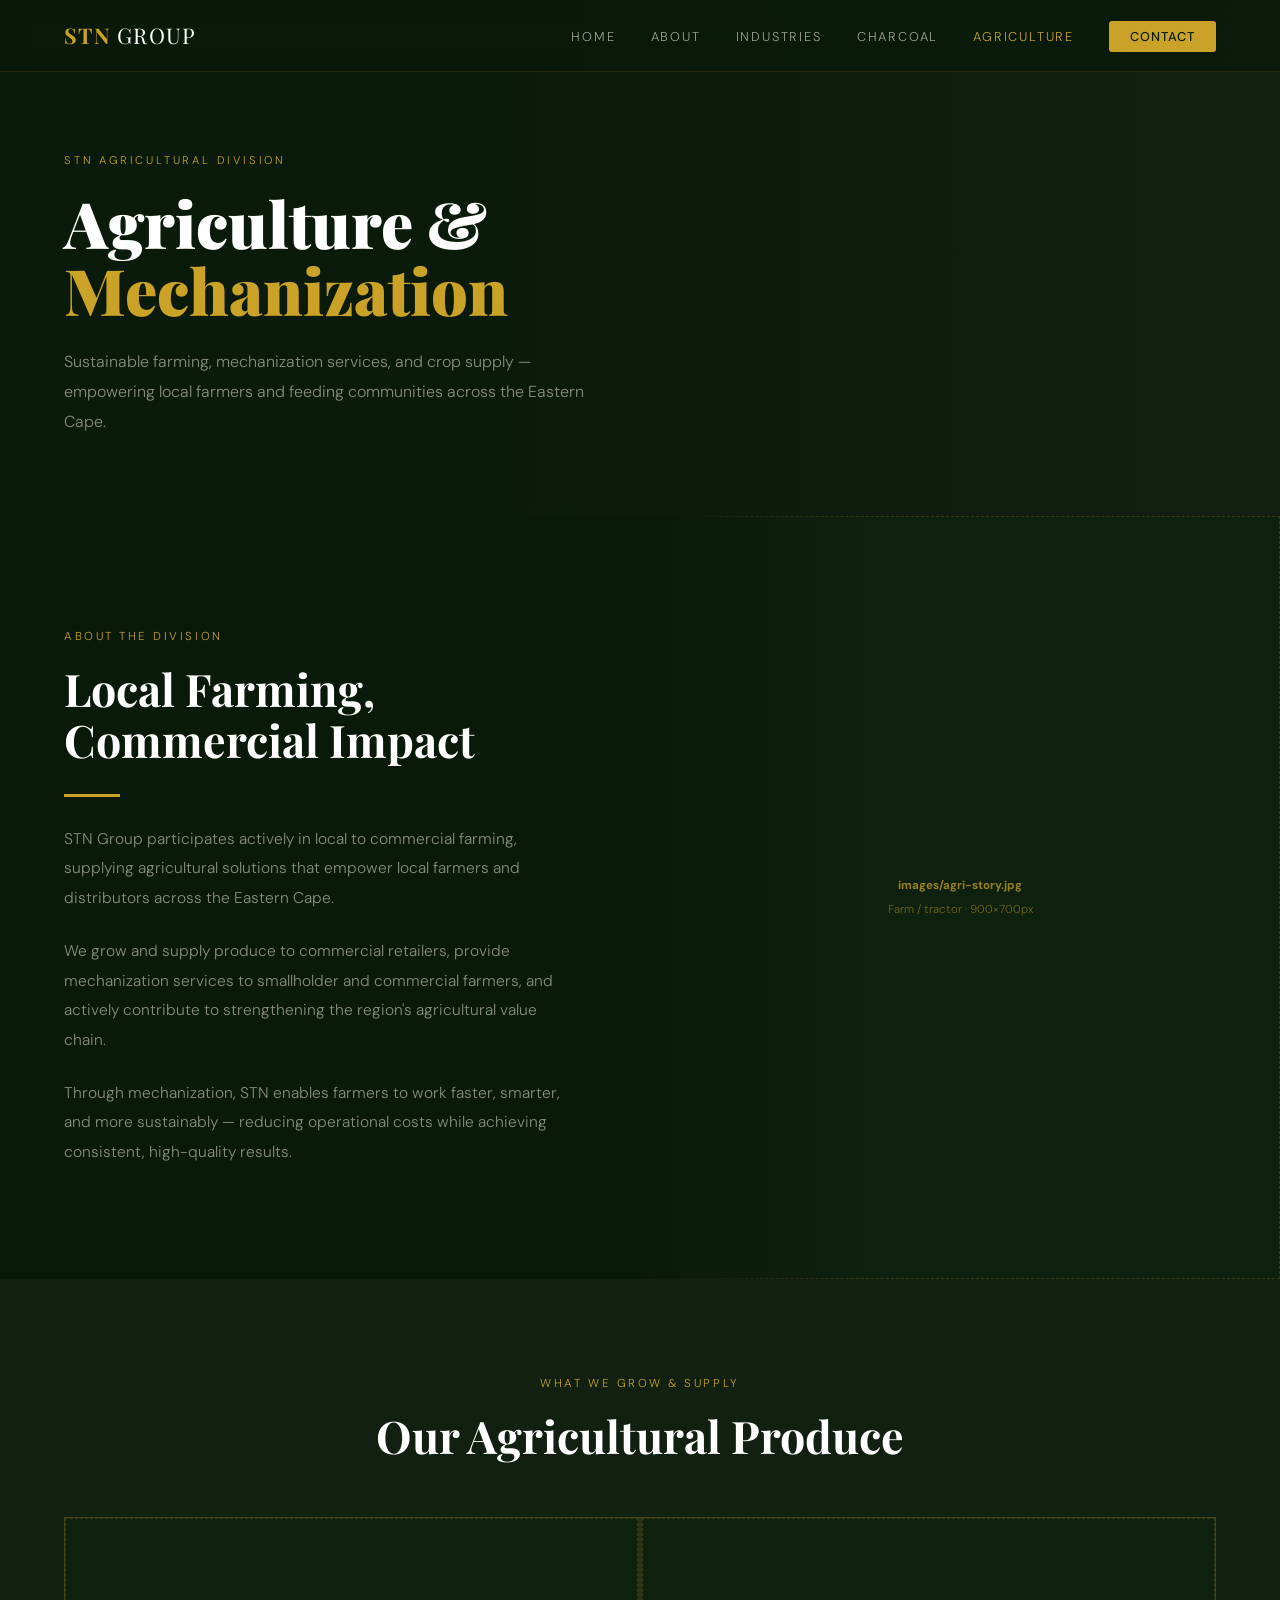
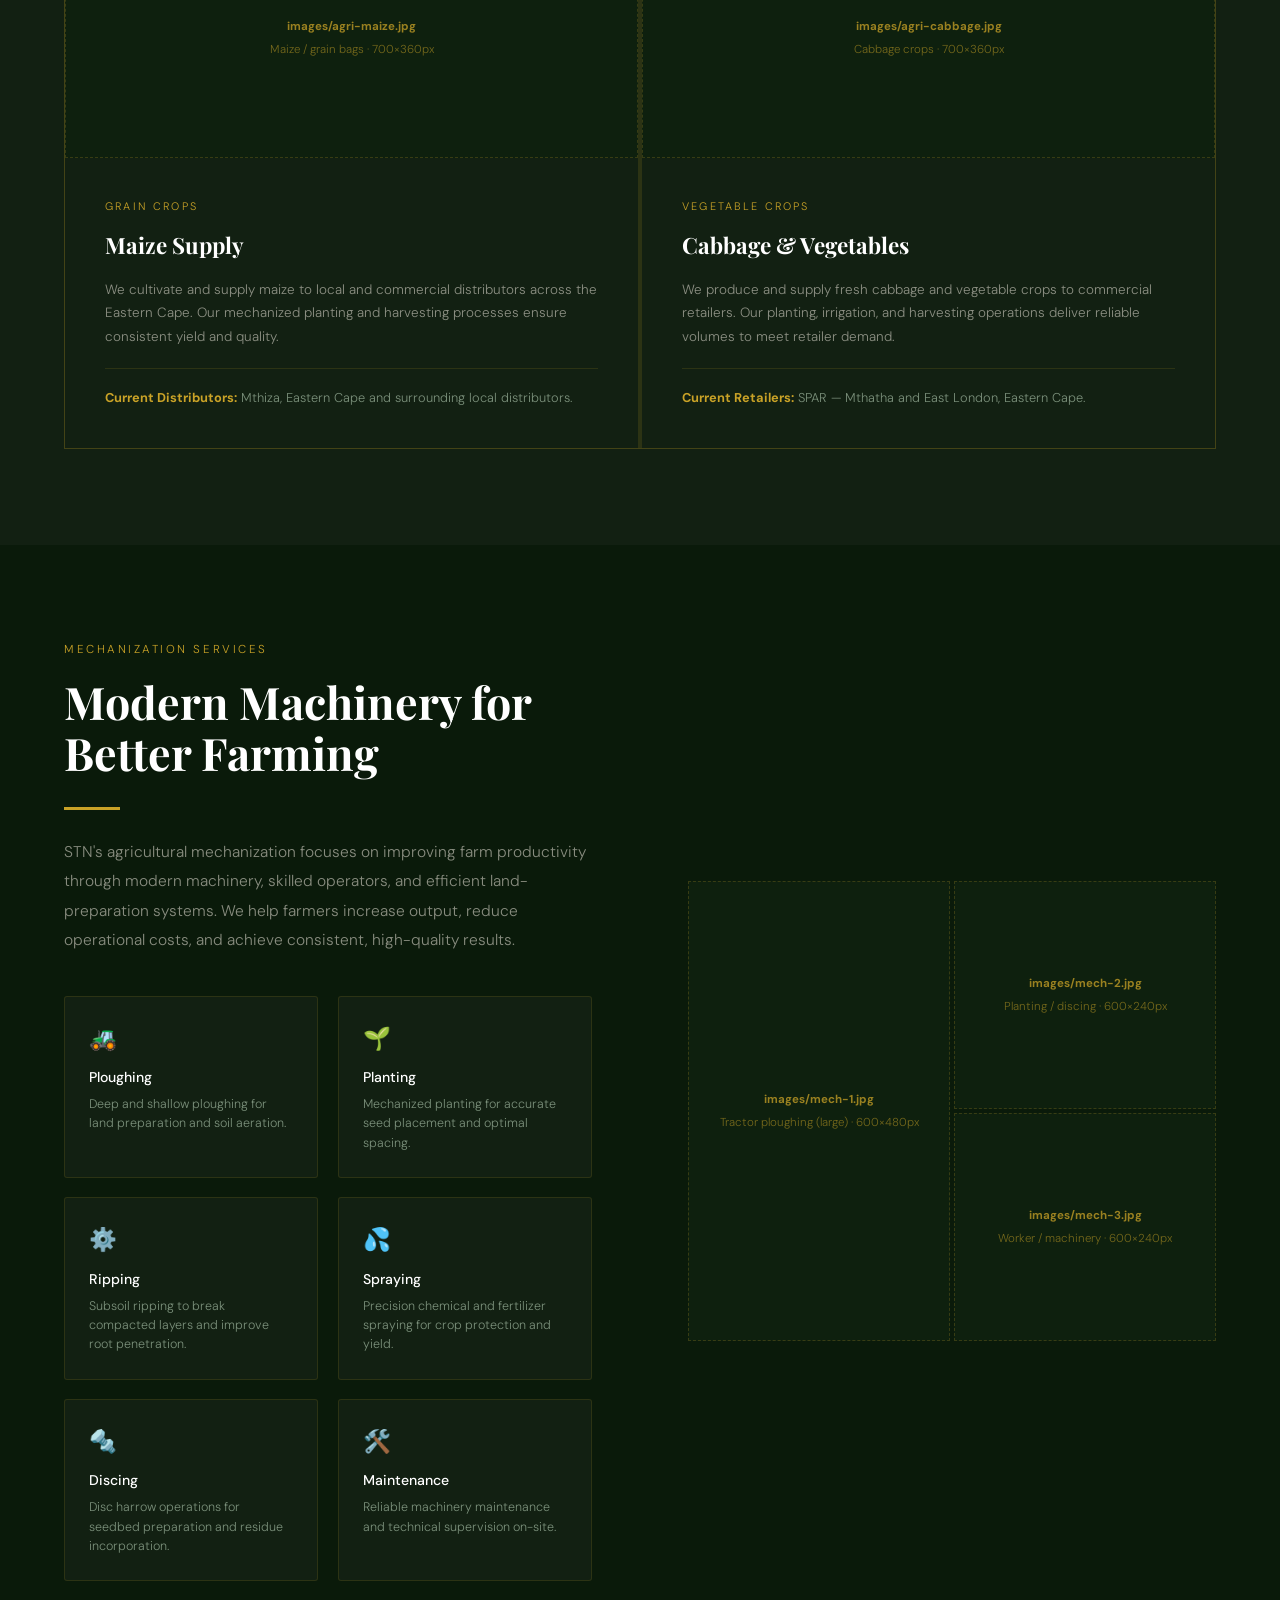
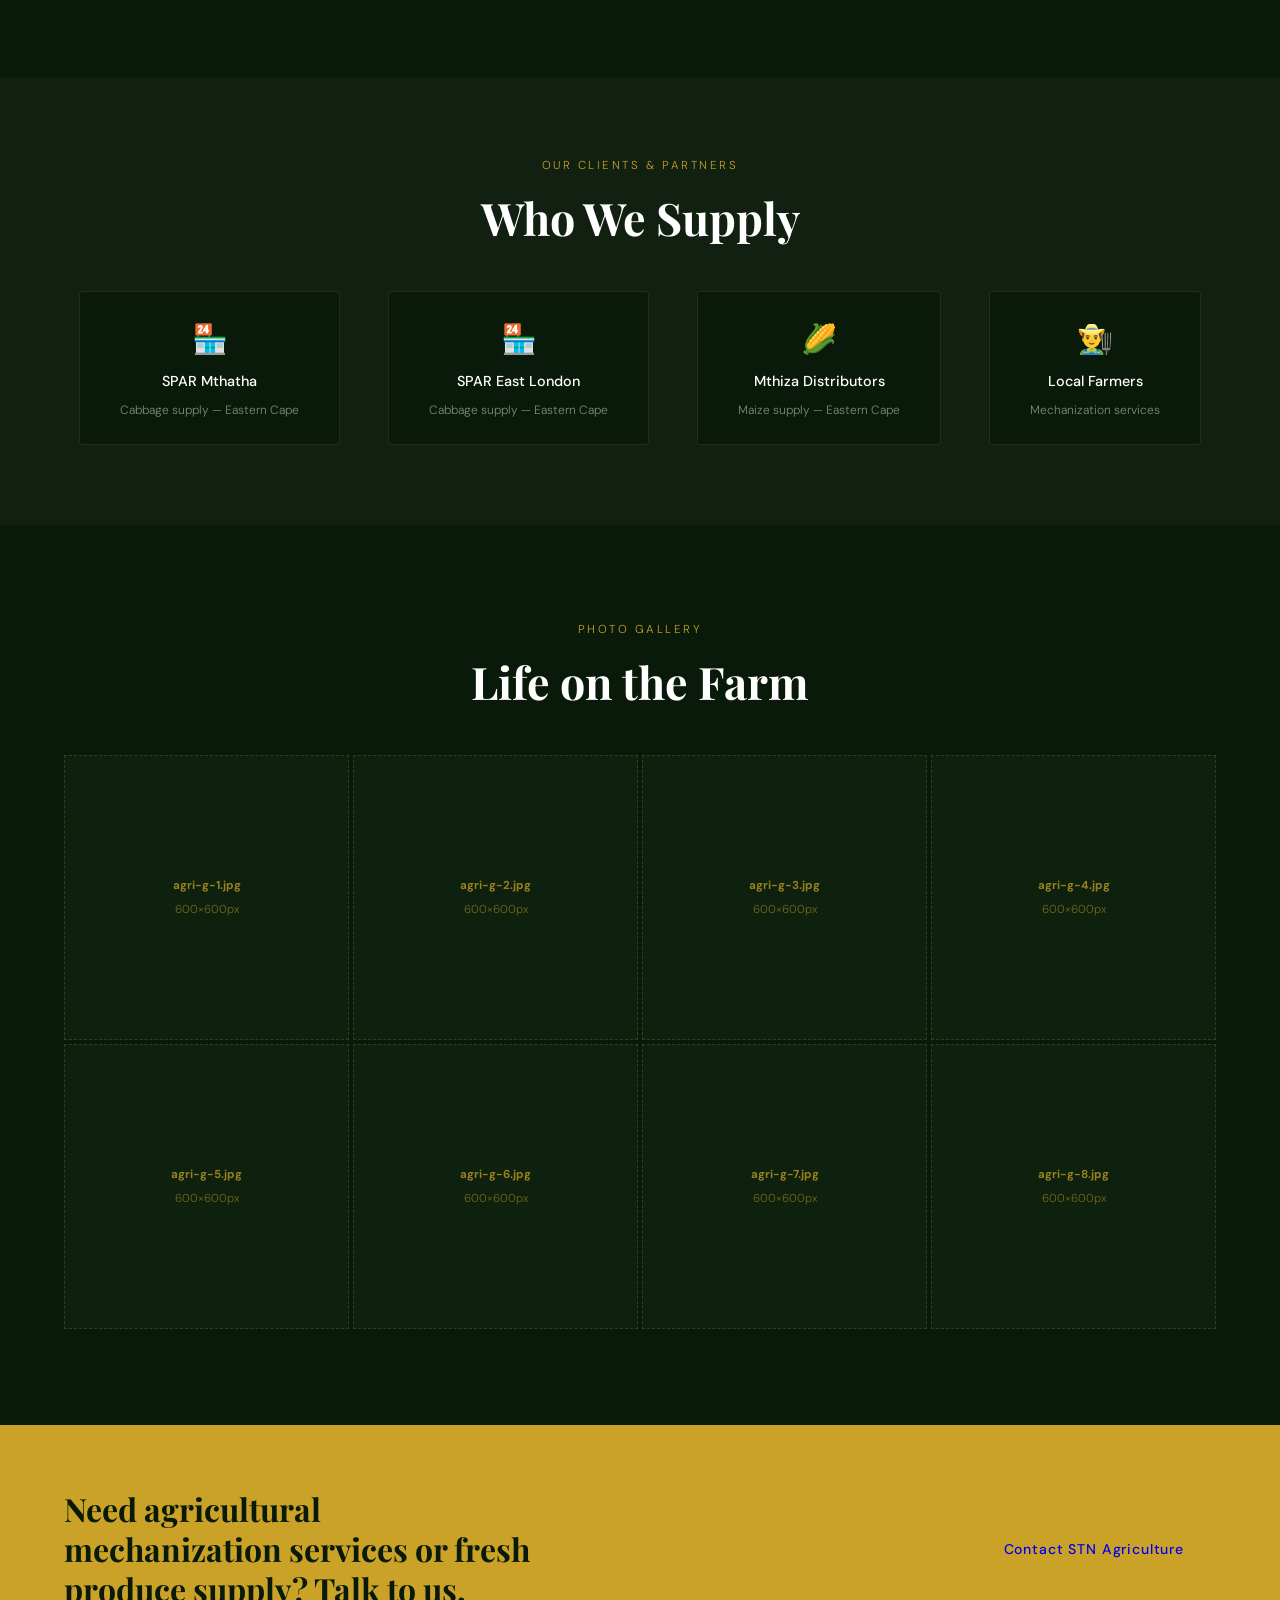
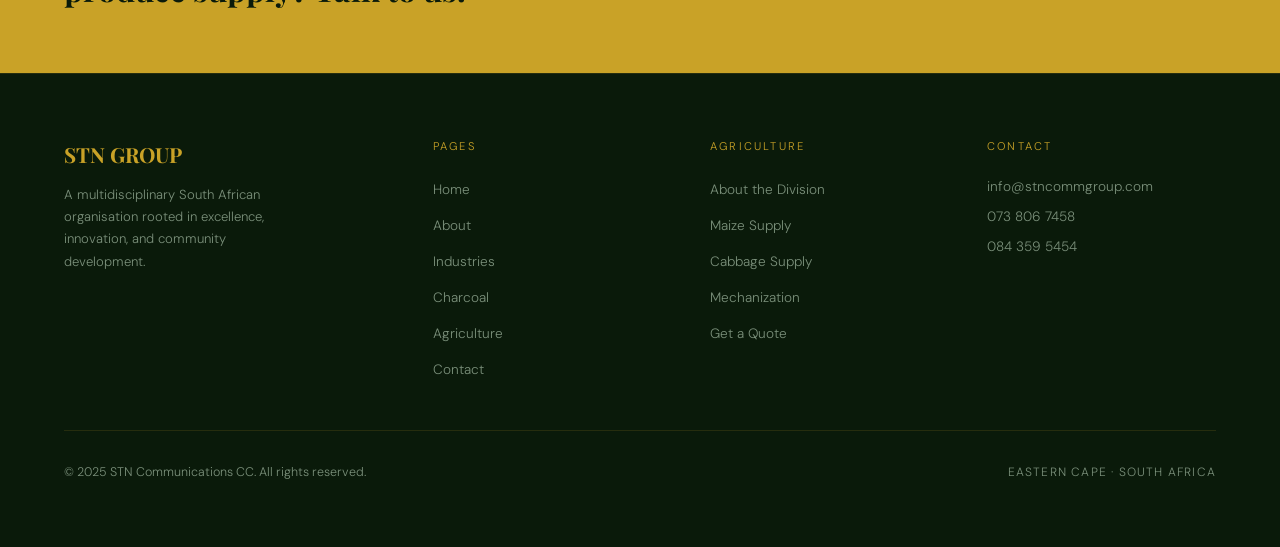
==== agriculture.html @ 69bbb6e5 "multipage update - STN website" ====
<!DOCTYPE html>
<html lang="en">
<head>
  <meta charset="UTF-8">
  <meta name="viewport" content="width=device-width, initial-scale=1.0">
  <title>Agriculture – STN Group</title>
  <link href="https://fonts.googleapis.com/css2?family=Playfair+Display:ital,wght@0,400;0,700;0,900;1,400&family=DM+Sans:wght@300;400;500&display=swap" rel="stylesheet">
  <link rel="stylesheet" href="style.css">
  <style>
    /* ── AGRICULTURE PAGE ── */
    .agri-intro {
      background:var(--deep);
      display:grid; grid-template-columns:1fr 1fr; gap:0;
    }
    .agri-intro__text { padding:7rem 4rem; }
    .agri-intro__img { position:relative; min-height:520px; background:var(--moss); }
    .agri-intro__img img { width:100%; height:100%; object-fit:cover; display:block; }
    .agri-intro__img::before {
      content:''; position:absolute; inset:0; z-index:1;
      background: linear-gradient(to right, var(--deep) 0%, transparent 35%);
    }

    /* produce split */
    .produce-section {
      background:var(--forest); padding:6rem 4rem;
    }
    .produce-grid {
      display:grid; grid-template-columns:1fr 1fr; gap:4px;
      margin-top:3.5rem; background:var(--border); border:1px solid var(--border);
    }
    .produce-card {
      background:var(--forest); overflow:hidden; position:relative;
      transition:background 0.3s;
    }
    .produce-card:hover { background:var(--moss); }
    .produce-card__img-wrap { position:relative; height:240px; overflow:hidden; background:var(--moss); }
    .produce-card__img-wrap img { width:100%; height:100%; object-fit:cover; transition:transform 0.5s; }
    .produce-card:hover .produce-card__img-wrap img { transform:scale(1.05); }
    .produce-card__body { padding:2.5rem; }
    .produce-card__eyebrow { font-size:0.68rem; letter-spacing:0.2em; text-transform:uppercase; color:var(--gold); margin-bottom:0.75rem; display:block; }
    .produce-card__title { font-family:'Playfair Display',serif; font-size:1.4rem; font-weight:700; color:var(--white); margin-bottom:0.9rem; }
    .produce-card__desc { font-size:0.84rem; color:var(--gray-lt); line-height:1.75; }
    .produce-card__retailers { margin-top:1.2rem; padding-top:1.2rem; border-top:1px solid var(--border); font-size:0.8rem; color:var(--gray); }
    .produce-card__retailers strong { color:var(--gold); }

    /* mechanization */
    .mech-section {
      background:var(--deep); padding:6rem 4rem;
      display:grid; grid-template-columns:1fr 1fr; gap:6rem; align-items:center;
    }
    .mech-services {
      display:grid; grid-template-columns:1fr 1fr; gap:1.2rem; margin-top:2.5rem;
    }
    .mech-item {
      background:var(--forest); border:1px solid var(--border); border-radius:var(--radius);
      padding:1.5rem; transition:border-color 0.3s;
    }
    .mech-item:hover { border-color:var(--border-hover); }
    .mech-item__icon { font-size:1.4rem; margin-bottom:0.6rem; }
    .mech-item__title { font-weight:500; color:var(--white); font-size:0.88rem; margin-bottom:0.4rem; }
    .mech-item__desc { font-size:0.78rem; color:var(--gray); line-height:1.55; }

    /* mech images */
    .mech-images {
      display:grid; grid-template-columns:1fr 1fr;
      grid-template-rows:1fr 1fr; gap:4px; min-height:460px;
    }
    .mech-img { position:relative; overflow:hidden; background:var(--moss); }
    .mech-img img { width:100%; height:100%; object-fit:cover; transition:transform 0.5s; }
    .mech-img:hover img { transform:scale(1.05); }
    .mech-img:first-child { grid-row:span 2; }

    /* clients */
    .clients-section {
      background:var(--forest); padding:5rem 4rem; text-align:center;
    }
    .clients-bar {
      display:flex; justify-content:center; gap:3rem; flex-wrap:wrap;
      margin-top:3rem;
    }
    .client-badge {
      background:var(--deep); border:1px solid var(--border);
      border-radius:var(--radius); padding:1.5rem 2.5rem;
      display:flex; flex-direction:column; align-items:center; gap:0.5rem;
      transition:border-color 0.3s, transform 0.3s; min-width:180px;
    }
    .client-badge:hover { border-color:var(--border-hover); transform:translateY(-3px); }
    .client-badge__icon { font-size:1.8rem; }
    .client-badge__name { font-weight:500; color:var(--white); font-size:0.9rem; }
    .client-badge__desc { font-size:0.75rem; color:var(--gray); }

    /* gallery */
    .agri-gallery { background:var(--deep); padding:6rem 4rem; }
    .agri-gallery-grid {
      display:grid; grid-template-columns:repeat(4,1fr);
      gap:4px; margin-top:3rem;
    }
    .agri-gallery-grid__item {
      position:relative; overflow:hidden; aspect-ratio:1; background:var(--moss);
    }
    .agri-gallery-grid__item img { width:100%; height:100%; object-fit:cover; transition:transform 0.5s; display:block; }
    .agri-gallery-grid__item:hover img { transform:scale(1.07); }

    @media (max-width:900px) {
      .agri-intro { grid-template-columns:1fr; }
      .agri-intro__text { padding:4rem 1.5rem; }
      .agri-intro__img { min-height:240px; }
      .produce-section { padding:4rem 1.5rem; }
      .produce-grid { grid-template-columns:1fr; }
      .mech-section { grid-template-columns:1fr; padding:4rem 1.5rem; gap:3rem; }
      .mech-images { min-height:280px; }
      .mech-img:first-child { grid-row:span 1; }
      .clients-section { padding:4rem 1.5rem; }
      .agri-gallery { padding:4rem 1.5rem; }
      .agri-gallery-grid { grid-template-columns:1fr 1fr; }
    }
  </style>
</head>
<body>

<!-- NAV -->
<nav class="nav">
  <div class="nav__brand">
    <img src="images/logo.png" alt="STN Group" class="nav__logo-img" onerror="this.style.display='none'">
    <div class="nav__wordmark">STN <span>GROUP</span></div>
  </div>
  <ul class="nav__links">
    <li><a href="index.html">Home</a></li>
    <li><a href="about.html">About</a></li>
    <li><a href="industries.html">Industries</a></li>
    <li><a href="charcoal.html">Charcoal</a></li>
    <li><a href="agriculture.html" class="active">Agriculture</a></li>
    <li><a href="contact.html" class="nav__cta">Contact</a></li>
  </ul>
  <div class="nav__burger"><span></span><span></span><span></span></div>
</nav>
<ul class="nav__mobile">
  <li><a href="index.html">Home</a></li>
  <li><a href="about.html">About</a></li>
  <li><a href="industries.html">Industries</a></li>
  <li><a href="charcoal.html">Charcoal</a></li>
  <li><a href="agriculture.html">Agriculture</a></li>
  <li><a href="contact.html">Contact</a></li>
</ul>

<!-- PAGE HERO -->
<div class="page-hero">
  <!-- images/agri-hero.jpg — 1920×900px, tractor / fields / Eastern Cape farmland -->
  <img src="images/agri-hero.jpg" alt="" class="page-hero__bg" onerror="this.style.display='none'">
  <div class="page-hero__content">
    <span class="page-hero__tag">STN Agricultural Division</span>
    <h1 class="page-hero__title">Agriculture &amp;<br><em>Mechanization</em></h1>
    <p class="page-hero__lead">Sustainable farming, mechanization services, and crop supply — empowering local farmers and feeding communities across the Eastern Cape.</p>
  </div>
</div>

<!-- INTRO -->
<div class="agri-intro">
  <div class="agri-intro__text">
    <span class="section__tag reveal">About the Division</span>
    <h2 class="section__title reveal">Local Farming, Commercial Impact</h2>
    <div class="divider"></div>
    <p class="section__body reveal" style="margin-bottom:1.5rem;">STN Group participates actively in local to commercial farming, supplying agricultural solutions that empower local farmers and distributors across the Eastern Cape.</p>
    <p class="section__body reveal" style="margin-bottom:1.5rem;">We grow and supply produce to commercial retailers, provide mechanization services to smallholder and commercial farmers, and actively contribute to strengthening the region's agricultural value chain.</p>
    <p class="section__body reveal">Through mechanization, STN enables farmers to work faster, smarter, and more sustainably — reducing operational costs while achieving consistent, high-quality results.</p>
  </div>
  <div class="agri-intro__img">
    <!-- images/agri-story.jpg — farm overview / tractor, 900×700px -->
    <img src="images/agri-story.jpg" alt="STN Agriculture" onerror="this.style.display='none'">
    <div class="img-placeholder"><strong>images/agri-story.jpg</strong>Farm / tractor · 900×700px</div>
  </div>
</div>

<!-- PRODUCE -->
<div class="produce-section">
  <div style="text-align:center; max-width:560px; margin:0 auto;">
    <span class="section__tag reveal">What We Grow &amp; Supply</span>
    <h2 class="section__title reveal">Our Agricultural Produce</h2>
  </div>
  <div class="produce-grid">
    <div class="produce-card reveal">
      <div class="produce-card__img-wrap">
        <!-- images/agri-maize.jpg — maize bags / grain stacked, 700×360px -->
        <img src="images/agri-maize.jpg" alt="Maize Supply" onerror="this.style.display='none'">
        <div class="img-placeholder"><strong>images/agri-maize.jpg</strong>Maize / grain bags · 700×360px</div>
      </div>
      <div class="produce-card__body">
        <span class="produce-card__eyebrow">Grain Crops</span>
        <div class="produce-card__title">Maize Supply</div>
        <p class="produce-card__desc">We cultivate and supply maize to local and commercial distributors across the Eastern Cape. Our mechanized planting and harvesting processes ensure consistent yield and quality.</p>
        <div class="produce-card__retailers"><strong>Current Distributors:</strong> Mthiza, Eastern Cape and surrounding local distributors.</div>
      </div>
    </div>
    <div class="produce-card reveal">
      <div class="produce-card__img-wrap">
        <!-- images/agri-cabbage.jpg — cabbage crop / harvest, 700×360px -->
        <img src="images/agri-cabbage.jpg" alt="Cabbage Crops" onerror="this.style.display='none'">
        <div class="img-placeholder"><strong>images/agri-cabbage.jpg</strong>Cabbage crops · 700×360px</div>
      </div>
      <div class="produce-card__body">
        <span class="produce-card__eyebrow">Vegetable Crops</span>
        <div class="produce-card__title">Cabbage &amp; Vegetables</div>
        <p class="produce-card__desc">We produce and supply fresh cabbage and vegetable crops to commercial retailers. Our planting, irrigation, and harvesting operations deliver reliable volumes to meet retailer demand.</p>
        <div class="produce-card__retailers"><strong>Current Retailers:</strong> SPAR — Mthatha and East London, Eastern Cape.</div>
      </div>
    </div>
  </div>
</div>

<!-- MECHANIZATION -->
<div class="mech-section">
  <div class="reveal">
    <span class="section__tag">Mechanization Services</span>
    <h2 class="section__title">Modern Machinery for Better Farming</h2>
    <div class="divider"></div>
    <p class="section__body" style="margin-bottom:2rem;">STN's agricultural mechanization focuses on improving farm productivity through modern machinery, skilled operators, and efficient land-preparation systems. We help farmers increase output, reduce operational costs, and achieve consistent, high-quality results.</p>
    <div class="mech-services">
      <div class="mech-item"><div class="mech-item__icon">🚜</div><div class="mech-item__title">Ploughing</div><p class="mech-item__desc">Deep and shallow ploughing for land preparation and soil aeration.</p></div>
      <div class="mech-item"><div class="mech-item__icon">🌱</div><div class="mech-item__title">Planting</div><p class="mech-item__desc">Mechanized planting for accurate seed placement and optimal spacing.</p></div>
      <div class="mech-item"><div class="mech-item__icon">⚙️</div><div class="mech-item__title">Ripping</div><p class="mech-item__desc">Subsoil ripping to break compacted layers and improve root penetration.</p></div>
      <div class="mech-item"><div class="mech-item__icon">💦</div><div class="mech-item__title">Spraying</div><p class="mech-item__desc">Precision chemical and fertilizer spraying for crop protection and yield.</p></div>
      <div class="mech-item"><div class="mech-item__icon">🔩</div><div class="mech-item__title">Discing</div><p class="mech-item__desc">Disc harrow operations for seedbed preparation and residue incorporation.</p></div>
      <div class="mech-item"><div class="mech-item__icon">🛠️</div><div class="mech-item__title">Maintenance</div><p class="mech-item__desc">Reliable machinery maintenance and technical supervision on-site.</p></div>
    </div>
  </div>
  <div class="mech-images reveal">
    <!-- images/mech-1.jpg through mech-3.jpg — 600×480px each -->
    <div class="mech-img">
      <img src="images/mech-1.jpg" alt="Tractor in field" class="gallery__img" onerror="this.style.display='none'">
      <div class="img-placeholder"><strong>images/mech-1.jpg</strong>Tractor ploughing (large) · 600×480px</div>
    </div>
    <div class="mech-img">
      <img src="images/mech-2.jpg" alt="Planting" class="gallery__img" onerror="this.style.display='none'">
      <div class="img-placeholder"><strong>images/mech-2.jpg</strong>Planting / discing · 600×240px</div>
    </div>
    <div class="mech-img">
      <img src="images/mech-3.jpg" alt="Agricultural worker" class="gallery__img" onerror="this.style.display='none'">
      <div class="img-placeholder"><strong>images/mech-3.jpg</strong>Worker / machinery · 600×240px</div>
    </div>
  </div>
</div>

<!-- CLIENTS -->
<div class="clients-section">
  <span class="section__tag reveal">Our Clients &amp; Partners</span>
  <h2 class="section__title reveal">Who We Supply</h2>
  <div class="clients-bar">
    <div class="client-badge reveal"><div class="client-badge__icon">🏪</div><div class="client-badge__name">SPAR Mthatha</div><p class="client-badge__desc">Cabbage supply — Eastern Cape</p></div>
    <div class="client-badge reveal"><div class="client-badge__icon">🏪</div><div class="client-badge__name">SPAR East London</div><p class="client-badge__desc">Cabbage supply — Eastern Cape</p></div>
    <div class="client-badge reveal"><div class="client-badge__icon">🌽</div><div class="client-badge__name">Mthiza Distributors</div><p class="client-badge__desc">Maize supply — Eastern Cape</p></div>
    <div class="client-badge reveal"><div class="client-badge__icon">👨‍🌾</div><div class="client-badge__name">Local Farmers</div><p class="client-badge__desc">Mechanization services</p></div>
  </div>
</div>

<!-- GALLERY -->
<div class="agri-gallery">
  <div style="text-align:center; max-width:520px; margin:0 auto;">
    <span class="section__tag reveal">Photo Gallery</span>
    <h2 class="section__title reveal">Life on the Farm</h2>
  </div>
  <div class="agri-gallery-grid">
    <!-- images/agri-g-1.jpg through agri-g-8.jpg — 600×600px square each -->
    <div class="agri-gallery-grid__item"><img src="images/agri-g-1.jpg" alt="" class="gallery__img" onerror="this.style.display='none'"><div class="img-placeholder"><strong>agri-g-1.jpg</strong>600×600px</div></div>
    <div class="agri-gallery-grid__item"><img src="images/agri-g-2.jpg" alt="" class="gallery__img" onerror="this.style.display='none'"><div class="img-placeholder"><strong>agri-g-2.jpg</strong>600×600px</div></div>
    <div class="agri-gallery-grid__item"><img src="images/agri-g-3.jpg" alt="" class="gallery__img" onerror="this.style.display='none'"><div class="img-placeholder"><strong>agri-g-3.jpg</strong>600×600px</div></div>
    <div class="agri-gallery-grid__item"><img src="images/agri-g-4.jpg" alt="" class="gallery__img" onerror="this.style.display='none'"><div class="img-placeholder"><strong>agri-g-4.jpg</strong>600×600px</div></div>
    <div class="agri-gallery-grid__item"><img src="images/agri-g-5.jpg" alt="" class="gallery__img" onerror="this.style.display='none'"><div class="img-placeholder"><strong>agri-g-5.jpg</strong>600×600px</div></div>
    <div class="agri-gallery-grid__item"><img src="images/agri-g-6.jpg" alt="" class="gallery__img" onerror="this.style.display='none'"><div class="img-placeholder"><strong>agri-g-6.jpg</strong>600×600px</div></div>
    <div class="agri-gallery-grid__item"><img src="images/agri-g-7.jpg" alt="" class="gallery__img" onerror="this.style.display='none'"><div class="img-placeholder"><strong>agri-g-7.jpg</strong>600×600px</div></div>
    <div class="agri-gallery-grid__item"><img src="images/agri-g-8.jpg" alt="" class="gallery__img" onerror="this.style.display='none'"><div class="img-placeholder"><strong>agri-g-8.jpg</strong>600×600px</div></div>
  </div>
</div>

<!-- CTA -->
<div style="background:var(--gold); padding:4rem; display:flex; align-items:center; justify-content:space-between; gap:2rem; flex-wrap:wrap;">
  <div style="font-family:'Playfair Display',serif; font-size:clamp(1.4rem,2.5vw,2rem); font-weight:700; color:var(--deep); max-width:480px; line-height:1.25;">Need agricultural mechanization services or fresh produce supply? Talk to us.</div>
  <a href="contact.html" class="btn btn--dark">Contact STN Agriculture</a>
</div>

<!-- FOOTER -->
<footer class="footer">
  <div class="footer__inner">
    <div>
      <img src="images/logo-white.png" alt="STN Group" class="footer__logo-img" onerror="this.style.display='none'">
      <div class="footer__wordmark">STN GROUP</div>
      <p class="footer__tagline">A multidisciplinary South African organisation rooted in excellence, innovation, and community development.</p>
    </div>
    <div>
      <div class="footer__heading">Pages</div>
      <ul class="footer__links">
        <li><a href="index.html">Home</a></li>
        <li><a href="about.html">About</a></li>
        <li><a href="industries.html">Industries</a></li>
        <li><a href="charcoal.html">Charcoal</a></li>
        <li><a href="agriculture.html">Agriculture</a></li>
        <li><a href="contact.html">Contact</a></li>
      </ul>
    </div>
    <div>
      <div class="footer__heading">Agriculture</div>
      <ul class="footer__links">
        <li><a href="agriculture.html">About the Division</a></li>
        <li><a href="agriculture.html">Maize Supply</a></li>
        <li><a href="agriculture.html">Cabbage Supply</a></li>
        <li><a href="agriculture.html">Mechanization</a></li>
        <li><a href="contact.html">Get a Quote</a></li>
      </ul>
    </div>
    <div>
      <div class="footer__heading">Contact</div>
      <p class="footer__contact-line"><a href="mailto:info@stncommgroup.com">info@stncommgroup.com</a></p>
      <p class="footer__contact-line"><a href="tel:+27738067458">073 806 7458</a></p>
      <p class="footer__contact-line"><a href="tel:+27843595454">084 359 5454</a></p>
    </div>
  </div>
  <div class="footer__bottom">
    <span class="footer__copy">© 2025 STN Communications CC. All rights reserved.</span>
    <span class="footer__location">Eastern Cape · South Africa</span>
  </div>
</footer>
<script src="main.js"></script>
</body>
</html>
---- style.css ----
/* ═══════════════════════════════════════════════════
   STN GROUP  —  style.css  (shared across all pages)
   ═══════════════════════════════════════════════════ */

/* ── TOKENS ──────────────────────────────────────── */
:root {
  --deep:       #0a1a0a;
  --forest:     #122012;
  --moss:       #1e3a1e;
  --sage:       #2d5a2d;
  --gold:       #c9a227;
  --gold-lt:    #e8c45a;
  --gold-dim:   rgba(201,162,39,0.15);
  --cream:      #f0ebe0;
  --white:      #ffffff;
  --gray:       #7a8f7a;
  --gray-lt:    rgba(240,235,224,0.55);
  --border:     rgba(201,162,39,0.14);
  --border-hover: rgba(201,162,39,0.38);
  --radius:     3px;
  --nav-h:      72px;
}

/* ── RESET & BASE ─────────────────────────────────── */
*, *::before, *::after { margin:0; padding:0; box-sizing:border-box; }
html { scroll-behavior:smooth; font-size:16px; }
body {
  background: var(--deep);
  color: var(--cream);
  font-family: 'DM Sans', sans-serif;
  font-weight: 300;
  line-height: 1.6;
  overflow-x: hidden;
}
img { display:block; max-width:100%; }
a { text-decoration:none; }

/* ── NAVIGATION ───────────────────────────────────── */
.nav {
  position: fixed;
  inset: 0 0 auto 0;
  z-index: 200;
  height: var(--nav-h);
  display: flex;
  align-items: center;
  justify-content: space-between;
  padding: 0 4rem;
  background: rgba(10,26,10,0.82);
  backdrop-filter: blur(14px);
  border-bottom: 1px solid var(--border);
  transition: background 0.35s;
}
.nav.scrolled { background: rgba(10,26,10,0.97); }

/* logo */
.nav__brand {
  display: flex;
  align-items: center;
  gap: 0.75rem;
}
.nav__logo-img {
  height: 38px;
  width: auto;
  object-fit: contain;
}
.nav__wordmark {
  font-family: 'Playfair Display', serif;
  font-size: 1.35rem;
  font-weight: 700;
  color: var(--gold);
  letter-spacing: 0.06em;
}
.nav__wordmark span { color: var(--white); font-weight: 400; }

/* links */
.nav__links {
  display: flex;
  align-items: center;
  gap: 2.2rem;
  list-style: none;
}
.nav__links a {
  color: rgba(240,235,224,0.65);
  font-size: 0.8rem;
  letter-spacing: 0.14em;
  text-transform: uppercase;
  transition: color 0.25s;
}
.nav__links a:hover,
.nav__links a.active { color: var(--gold); }
.nav__links .nav__cta {
  background: var(--gold);
  color: var(--deep) !important;
  padding: 0.45rem 1.3rem;
  border-radius: var(--radius);
  font-weight: 500;
  letter-spacing: 0.08em;
}
.nav__links .nav__cta:hover { background: var(--gold-lt); }

/* hamburger (mobile) */
.nav__burger {
  display: none;
  flex-direction: column;
  gap: 5px;
  cursor: pointer;
  padding: 4px;
}
.nav__burger span {
  display: block;
  width: 24px;
  height: 2px;
  background: var(--cream);
  border-radius: 2px;
  transition: transform 0.3s, opacity 0.3s;
}
.nav__burger.open span:nth-child(1) { transform: translateY(7px) rotate(45deg); }
.nav__burger.open span:nth-child(2) { opacity: 0; }
.nav__burger.open span:nth-child(3) { transform: translateY(-7px) rotate(-45deg); }

/* mobile menu */
.nav__mobile {
  display: none;
  position: fixed;
  inset: var(--nav-h) 0 0 0;
  background: rgba(10,26,10,0.97);
  z-index: 199;
  flex-direction: column;
  align-items: center;
  justify-content: center;
  gap: 2.5rem;
  list-style: none;
}
.nav__mobile.open { display: flex; }
.nav__mobile a {
  color: var(--cream);
  font-size: 1.4rem;
  font-family: 'Playfair Display', serif;
  letter-spacing: 0.05em;
  transition: color 0.25s;
}
.nav__mobile a:hover { color: var(--gold); }

/* ── PAGE HERO BANNER (inner pages) ──────────────── */
.page-hero {
  min-height: 420px;
  padding: calc(var(--nav-h) + 5rem) 4rem 5rem;
  display: flex;
  align-items: flex-end;
  position: relative;
  overflow: hidden;
  background: var(--forest);
}
.page-hero__bg {
  position: absolute;
  inset: 0;
  width: 100%; height: 100%;
  object-fit: cover;
  opacity: 0.15;
}
.page-hero::after {
  content: '';
  position: absolute;
  inset: 0;
  background: linear-gradient(to right, rgba(10,26,10,0.9) 40%, transparent 100%);
}
.page-hero__content { position: relative; z-index: 2; max-width: 680px; }
.page-hero__tag {
  font-size: 0.7rem;
  letter-spacing: 0.25em;
  text-transform: uppercase;
  color: var(--gold);
  margin-bottom: 1.2rem;
  display: block;
}
.page-hero__title {
  font-family: 'Playfair Display', serif;
  font-size: clamp(2.8rem, 5vw, 5rem);
  font-weight: 900;
  color: var(--white);
  line-height: 1.05;
  margin-bottom: 1.5rem;
}
.page-hero__title em { font-style: normal; color: var(--gold); }
.page-hero__lead {
  font-size: 1rem;
  color: var(--gray-lt);
  line-height: 1.85;
  max-width: 520px;
}

/* ── SECTION UTILITIES ────────────────────────────── */
.section { padding: 6rem 4rem; }
.section--dark  { background: var(--deep); }
.section--forest { background: var(--forest); }
.section--moss  { background: var(--moss); }

.section__tag {
  font-size: 0.72rem;
  letter-spacing: 0.22em;
  text-transform: uppercase;
  color: var(--gold);
  margin-bottom: 1rem;
  display: block;
}
.section__title {
  font-family: 'Playfair Display', serif;
  font-size: clamp(1.9rem, 3.5vw, 3rem);
  font-weight: 700;
  color: var(--white);
  line-height: 1.15;
  margin-bottom: 1.5rem;
}
.section__body {
  color: var(--gray-lt);
  line-height: 1.9;
  font-size: 0.97rem;
  max-width: 620px;
}
.divider {
  width: 56px;
  height: 3px;
  background: var(--gold);
  margin: 1.75rem 0;
}

/* ── BUTTONS ──────────────────────────────────────── */
.btn {
  display: inline-block;
  padding: 0.85rem 2rem;
  font-size: 0.88rem;
  font-weight: 500;
  letter-spacing: 0.06em;
  border-radius: var(--radius);
  transition: transform 0.2s, background 0.25s, border-color 0.25s, color 0.25s;
}
.btn:hover { transform: translateY(-2px); }
.btn--gold { background: var(--gold); color: var(--deep); }
.btn--gold:hover { background: var(--gold-lt); }
.btn--outline { border: 1px solid rgba(240,235,224,0.3); color: var(--cream); }
.btn--outline:hover { border-color: var(--gold); color: var(--gold); }

/* ── CARD BASE ────────────────────────────────────── */
.card {
  background: var(--forest);
  border: 1px solid var(--border);
  border-radius: var(--radius);
  overflow: hidden;
  transition: border-color 0.3s, transform 0.3s;
}
.card:hover { border-color: var(--border-hover); transform: translateY(-4px); }

/* ── IMAGE PLACEHOLDER ────────────────────────────── */
.img-wrap {
  position: relative;
  overflow: hidden;
  background: var(--moss);
}
.img-wrap img {
  width: 100%; height: 100%;
  object-fit: cover;
  transition: transform 0.5s ease;
}
.img-wrap:hover img { transform: scale(1.05); }
.img-placeholder {
  position: absolute;
  inset: 0;
  display: flex;
  flex-direction: column;
  align-items: center;
  justify-content: center;
  text-align: center;
  font-size: 0.72rem;
  color: rgba(201,162,39,0.55);
  background: rgba(10,26,10,0.8);
  border: 1px dashed rgba(201,162,39,0.22);
  padding: 1rem;
  line-height: 1.7;
  pointer-events: none;
  z-index: 0;
}
.img-placeholder strong { display:block; margin-bottom:0.25rem; color: rgba(201,162,39,0.75); }

/* ── GOLD TAG / CHIP ──────────────────────────────── */
.chip {
  display: inline-block;
  font-size: 0.68rem;
  letter-spacing: 0.1em;
  text-transform: uppercase;
  border: 1px solid rgba(201,162,39,0.32);
  color: rgba(201,162,39,0.85);
  padding: 0.28rem 0.75rem;
  border-radius: 1px;
}

/* ── SCROLL REVEAL ────────────────────────────────── */
.reveal {
  opacity: 0;
  transform: translateY(26px);
  transition: opacity 0.7s ease, transform 0.7s ease;
}
.reveal.visible { opacity: 1; transform: translateY(0); }

/* ── FOOTER ───────────────────────────────────────── */
.footer {
  background: var(--deep);
  border-top: 1px solid var(--border);
  padding: 4rem;
}
.footer__inner {
  display: grid;
  grid-template-columns: 1.4fr 1fr 1fr 1fr;
  gap: 3rem;
  margin-bottom: 3rem;
}
.footer__logo-img { height: 40px; width: auto; object-fit: contain; margin-bottom: 1rem; }
.footer__wordmark {
  font-family: 'Playfair Display', serif;
  font-size: 1.3rem;
  font-weight: 700;
  color: var(--gold);
  margin-bottom: 0.75rem;
}
.footer__tagline { font-size: 0.82rem; color: var(--gray); line-height: 1.7; max-width: 240px; }
.footer__heading {
  font-size: 0.7rem;
  letter-spacing: 0.2em;
  text-transform: uppercase;
  color: var(--gold);
  margin-bottom: 1.25rem;
}
.footer__links { list-style: none; display: flex; flex-direction: column; gap: 0.65rem; }
.footer__links a { color: var(--gray); font-size: 0.85rem; transition: color 0.25s; }
.footer__links a:hover { color: var(--cream); }
.footer__contact-line { font-size: 0.85rem; color: var(--gray); margin-bottom: 0.5rem; }
.footer__contact-line a { color: var(--gray); transition: color 0.25s; }
.footer__contact-line a:hover { color: var(--gold); }
.footer__bottom {
  border-top: 1px solid var(--border);
  padding-top: 2rem;
  display: flex;
  justify-content: space-between;
  align-items: center;
}
.footer__copy { font-size: 0.78rem; color: var(--gray); }
.footer__location { font-size: 0.75rem; color: var(--gray); letter-spacing: 0.1em; text-transform: uppercase; }

/* ── SCROLL INDICATOR ─────────────────────────────── */
.scroll-dot {
  position: absolute;
  bottom: 2.5rem;
  left: 50%;
  transform: translateX(-50%);
  z-index: 5;
  display: flex;
  flex-direction: column;
  align-items: center;
  gap: 0.4rem;
  opacity: 0.45;
  animation: fadeUp 1s ease 0.9s both;
}
.scroll-dot__line {
  width: 1px; height: 42px;
  background: linear-gradient(to bottom, var(--gold), transparent);
  animation: pulse 2s infinite;
}
.scroll-dot__label { font-size: 0.62rem; letter-spacing: 0.2em; text-transform: uppercase; color: var(--gold); }

/* ── ANIMATIONS ───────────────────────────────────── */
@keyframes fadeUp {
  from { opacity:0; transform:translateY(28px); }
  to   { opacity:1; transform:translateY(0); }
}
@keyframes pulse {
  0%,100% { opacity:0.45; }
  50%      { opacity:1; }
}

/* ── RESPONSIVE ───────────────────────────────────── */
@media (max-width: 1024px) {
  .footer__inner { grid-template-columns: 1fr 1fr; }
}
@media (max-width: 900px) {
  .nav { padding: 0 1.5rem; }
  .nav__links { display: none; }
  .nav__burger { display: flex; }
  .section { padding: 4rem 1.5rem; }
  .page-hero { padding: calc(var(--nav-h) + 3rem) 1.5rem 3rem; min-height: 320px; }
  .footer { padding: 3rem 1.5rem; }
  .footer__inner { grid-template-columns: 1fr 1fr; gap: 2rem; }
  .footer__bottom { flex-direction: column; gap: 0.75rem; text-align: center; }
}
@media (max-width: 600px) {
  .footer__inner { grid-template-columns: 1fr; }
}
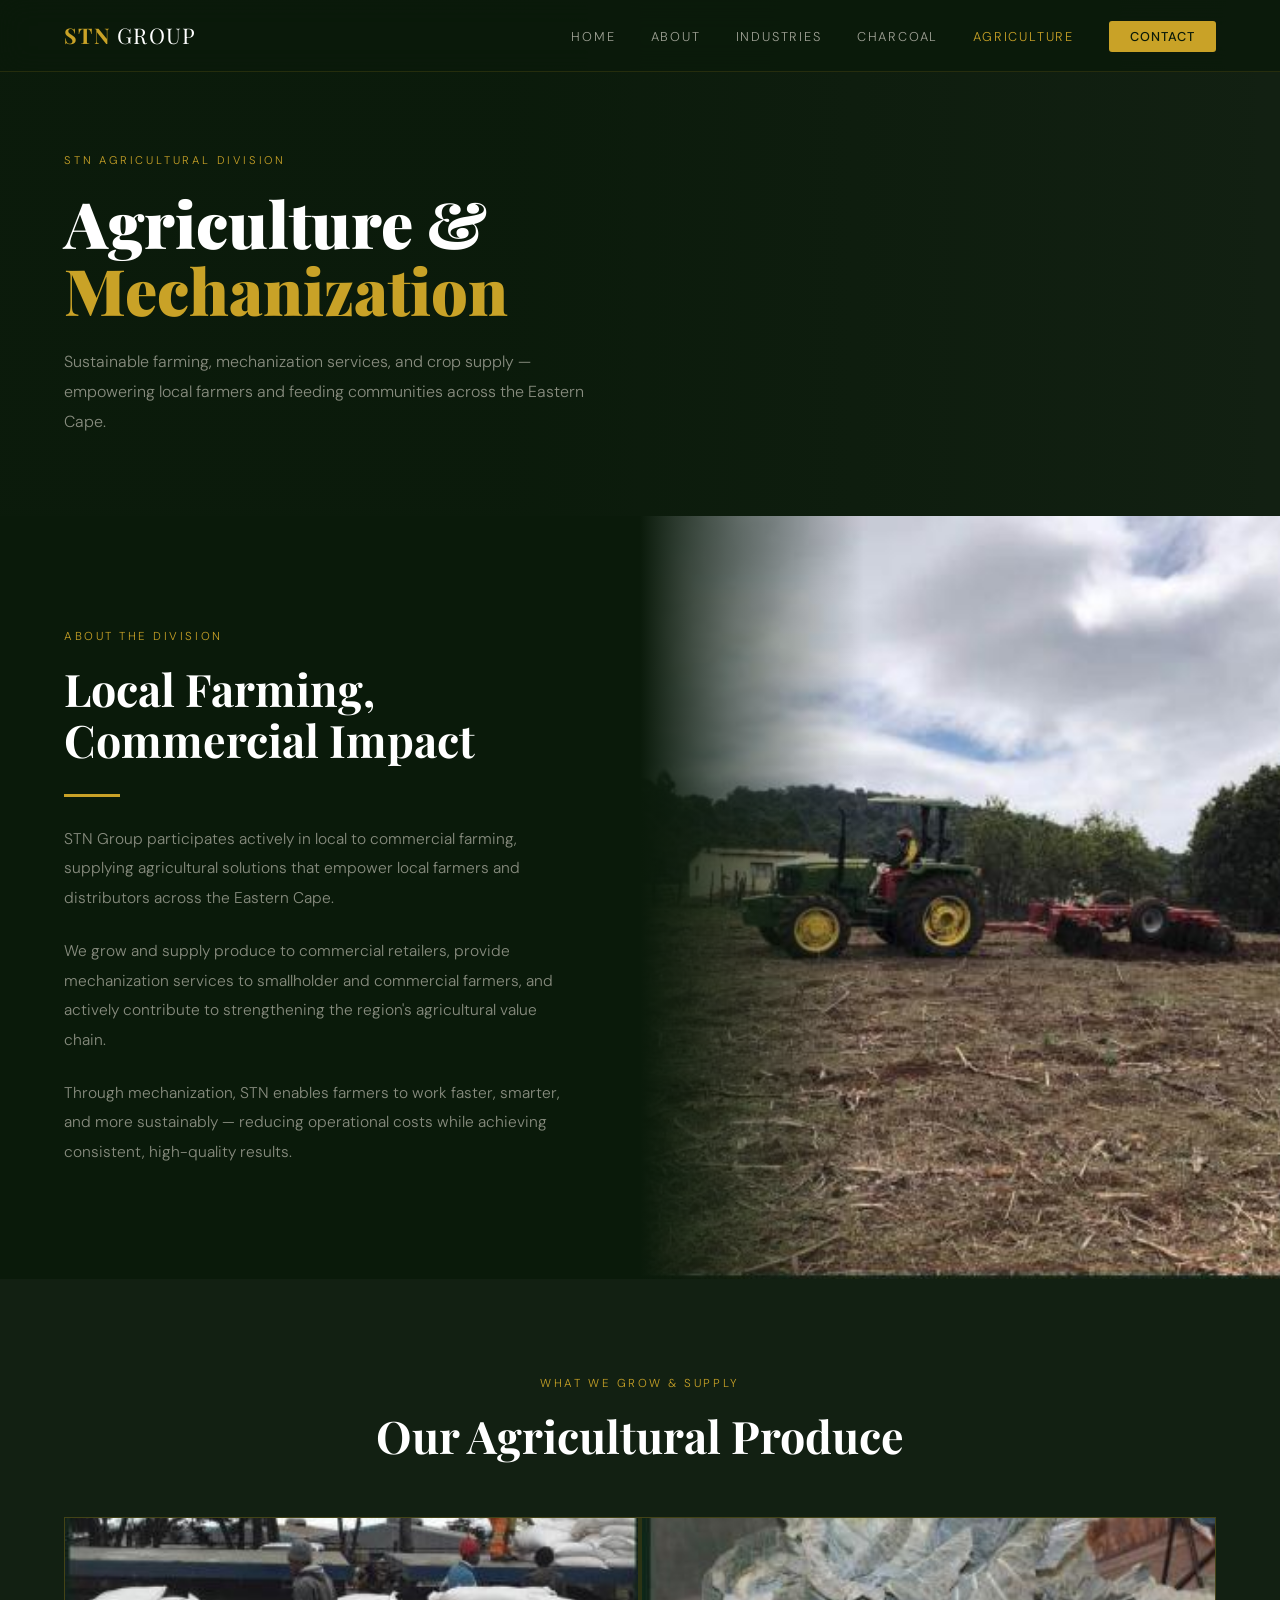
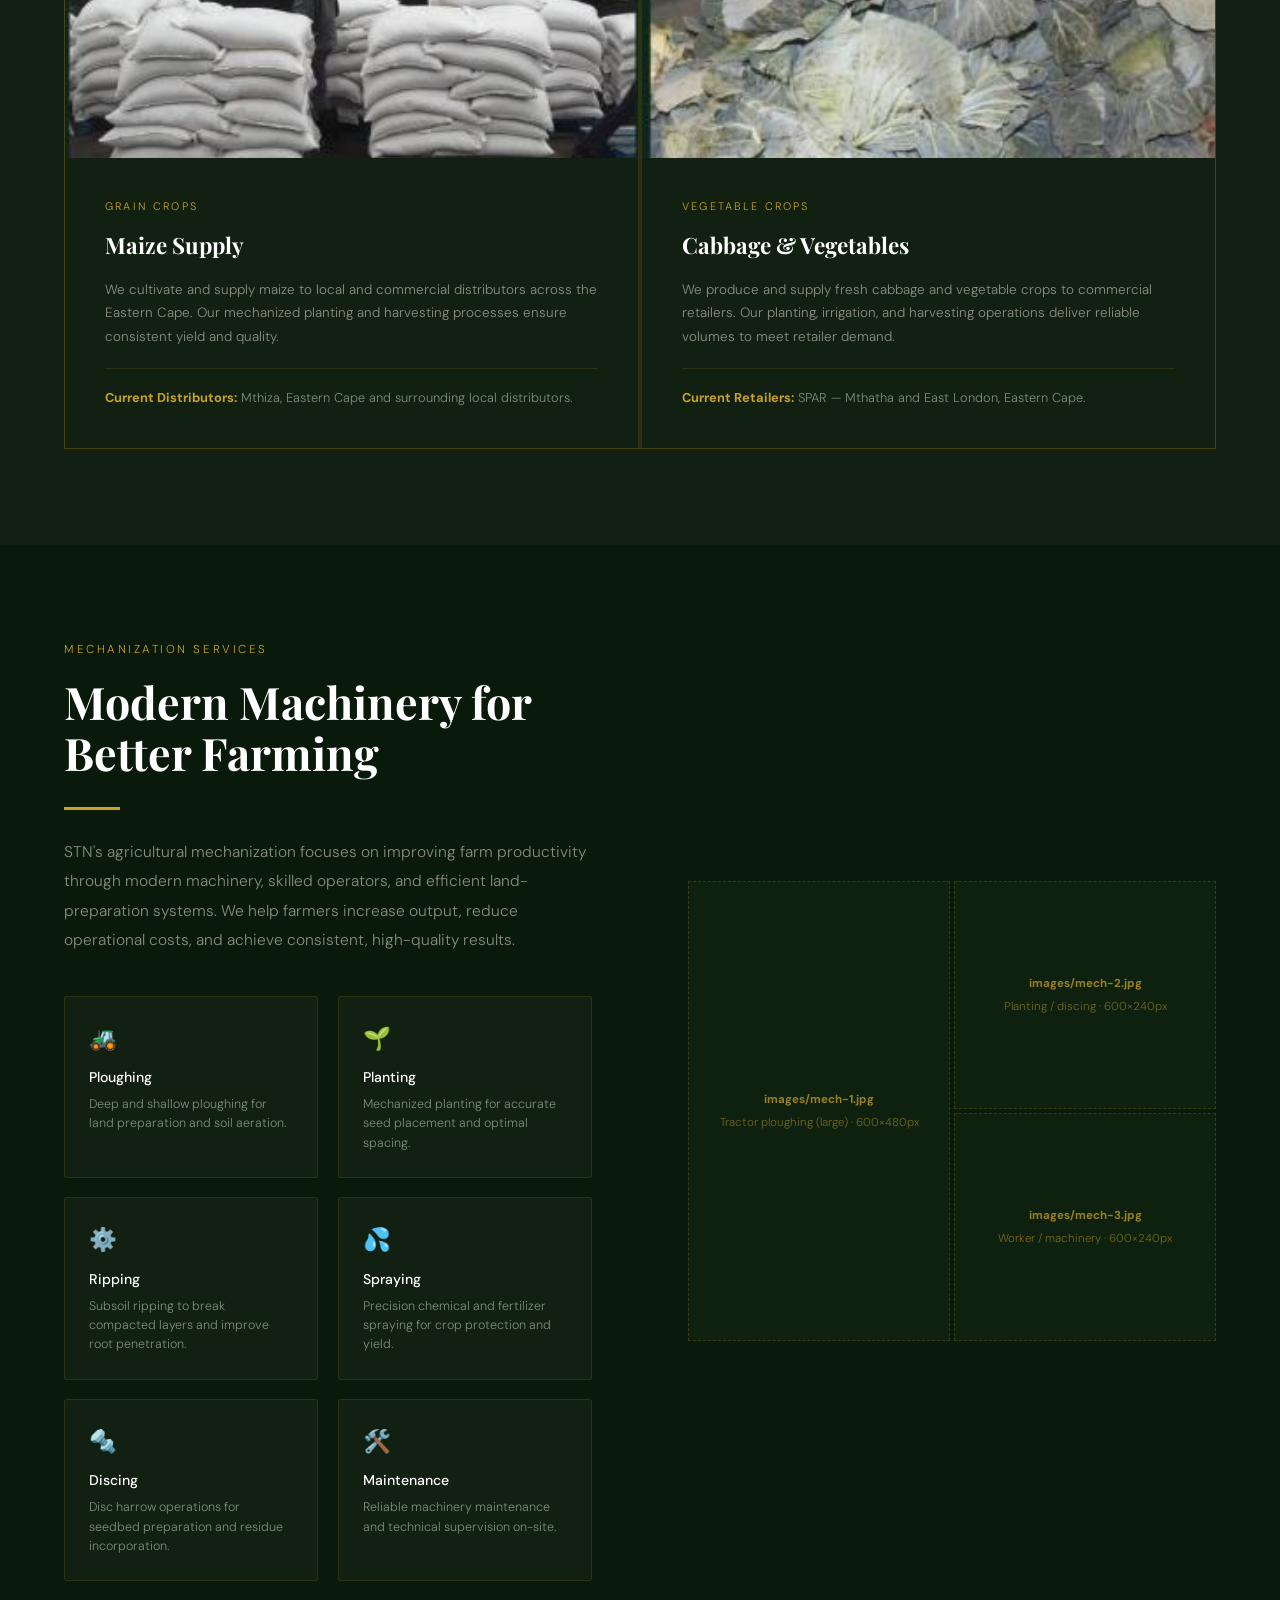
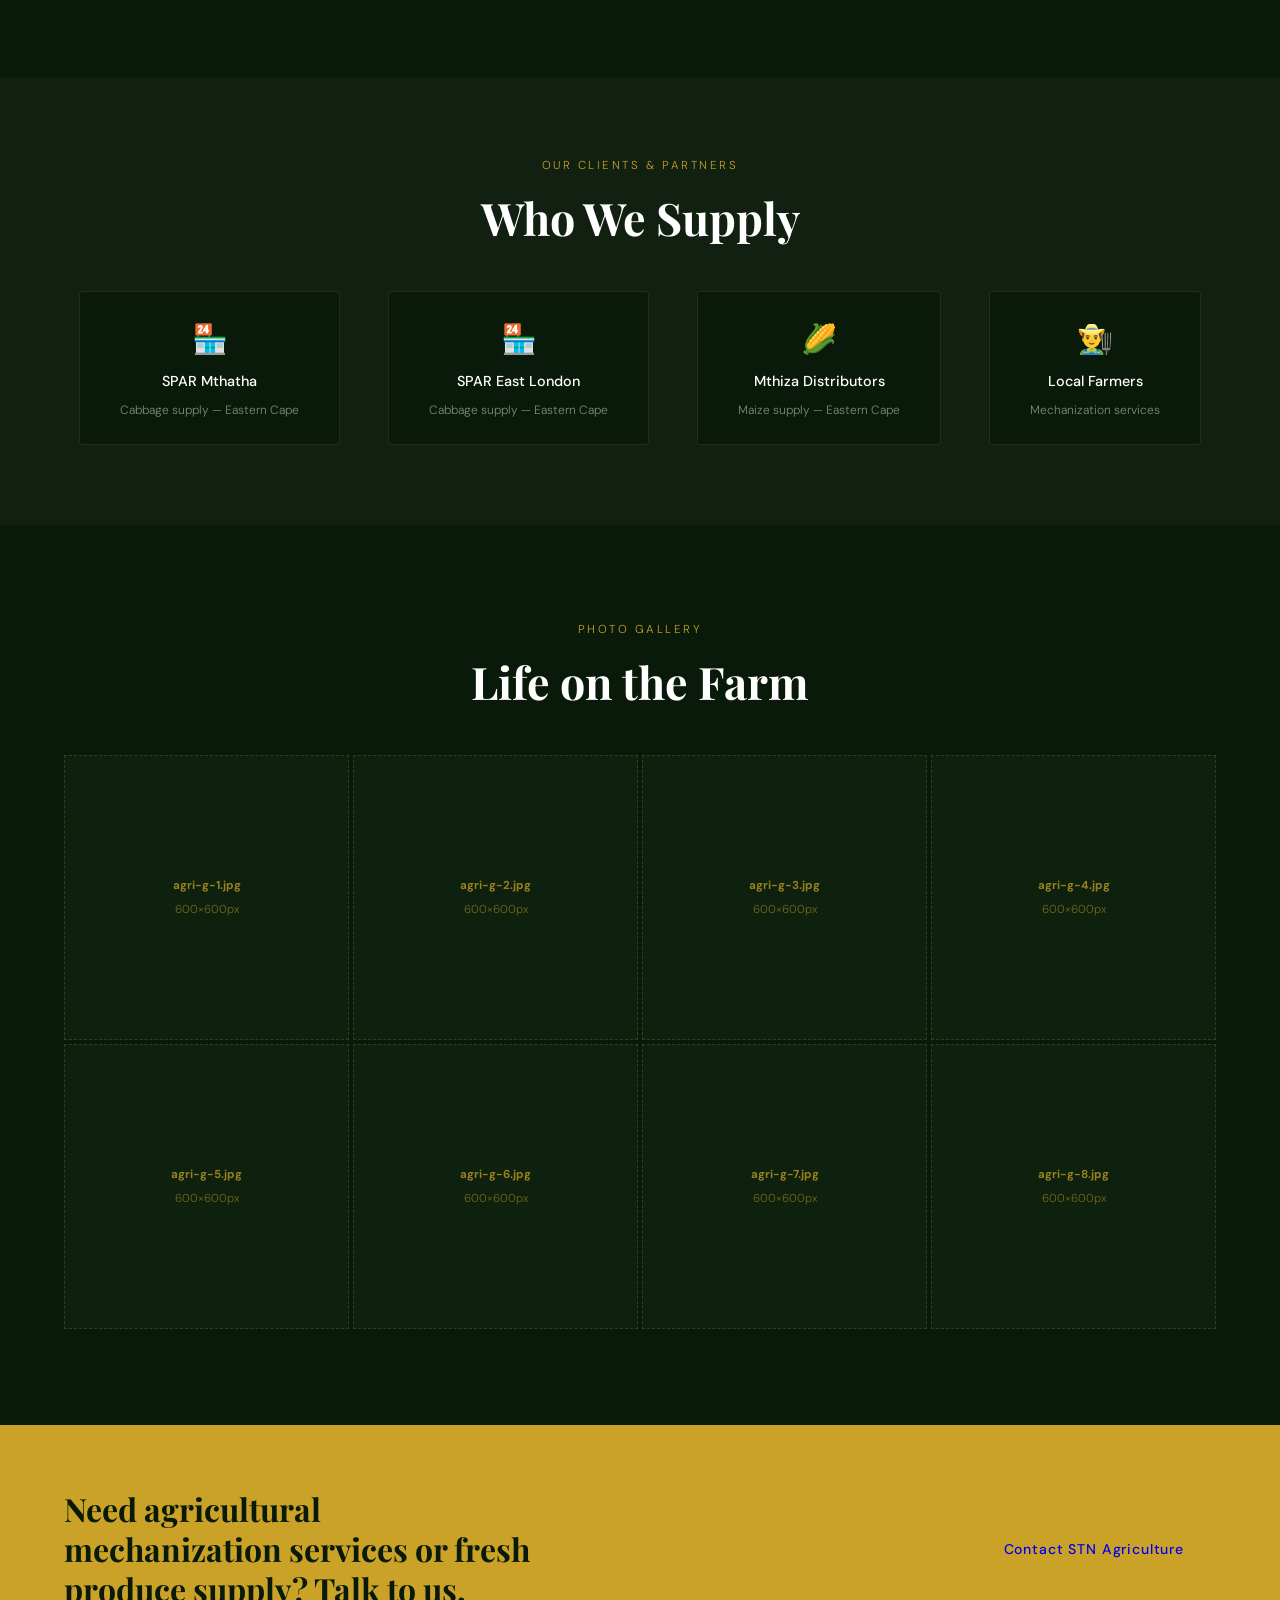
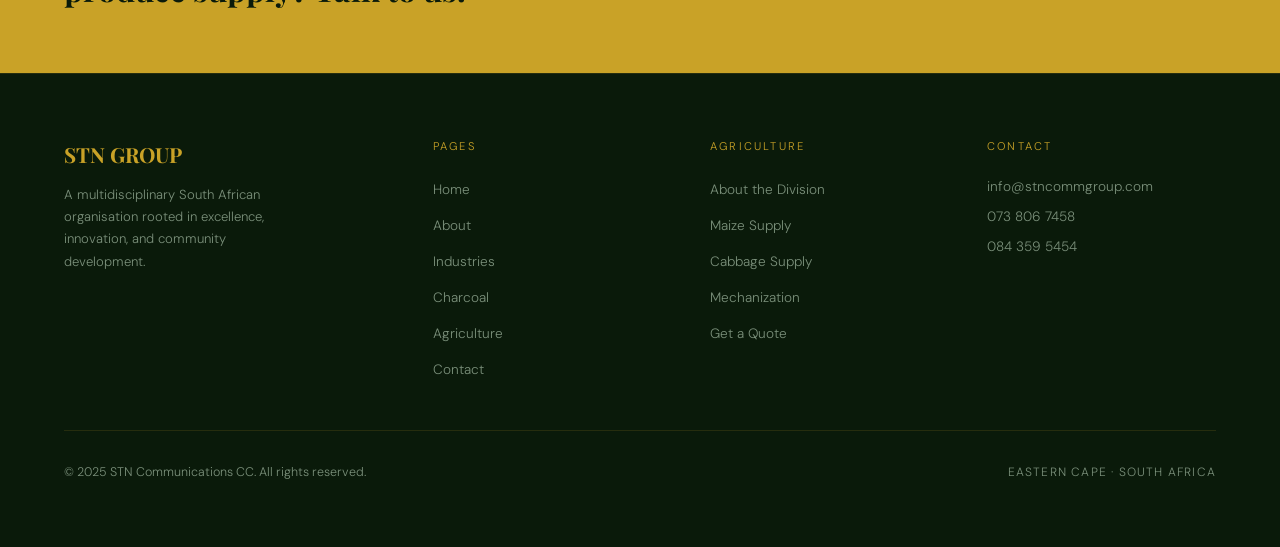
==== commit a992cb1c: "adding images" ====
--- a/agriculture.html
+++ b/agriculture.html
@@ -167,7 +167,7 @@
   <div class="agri-intro__img">
     <!-- images/agri-story.jpg — farm overview / tractor, 900×700px -->
     <img src="images/agri-story.jpg" alt="STN Agriculture" onerror="this.style.display='none'">
-    <div class="img-placeholder"><strong>images/agri-story.jpg</strong>Farm / tractor · 900×700px</div>
+    <!-- <div class="img-placeholder"><strong>images/agri-story.jpg</strong>Farm / tractor · 900×700px</div> -->
   </div>
 </div>
 
@@ -182,7 +182,7 @@
       <div class="produce-card__img-wrap">
         <!-- images/agri-maize.jpg — maize bags / grain stacked, 700×360px -->
         <img src="images/agri-maize.jpg" alt="Maize Supply" onerror="this.style.display='none'">
-        <div class="img-placeholder"><strong>images/agri-maize.jpg</strong>Maize / grain bags · 700×360px</div>
+        <!-- <div class="img-placeholder"><strong>images/agri-maize.jpg</strong>Maize / grain bags · 700×360px</div> -->
       </div>
       <div class="produce-card__body">
         <span class="produce-card__eyebrow">Grain Crops</span>
@@ -195,7 +195,7 @@
       <div class="produce-card__img-wrap">
         <!-- images/agri-cabbage.jpg — cabbage crop / harvest, 700×360px -->
         <img src="images/agri-cabbage.jpg" alt="Cabbage Crops" onerror="this.style.display='none'">
-        <div class="img-placeholder"><strong>images/agri-cabbage.jpg</strong>Cabbage crops · 700×360px</div>
+        <!-- <div class="img-placeholder"><strong>images/agri-cabbage.jpg</strong>Cabbage crops · 700×360px</div> -->
       </div>
       <div class="produce-card__body">
         <span class="produce-card__eyebrow">Vegetable Crops</span>
